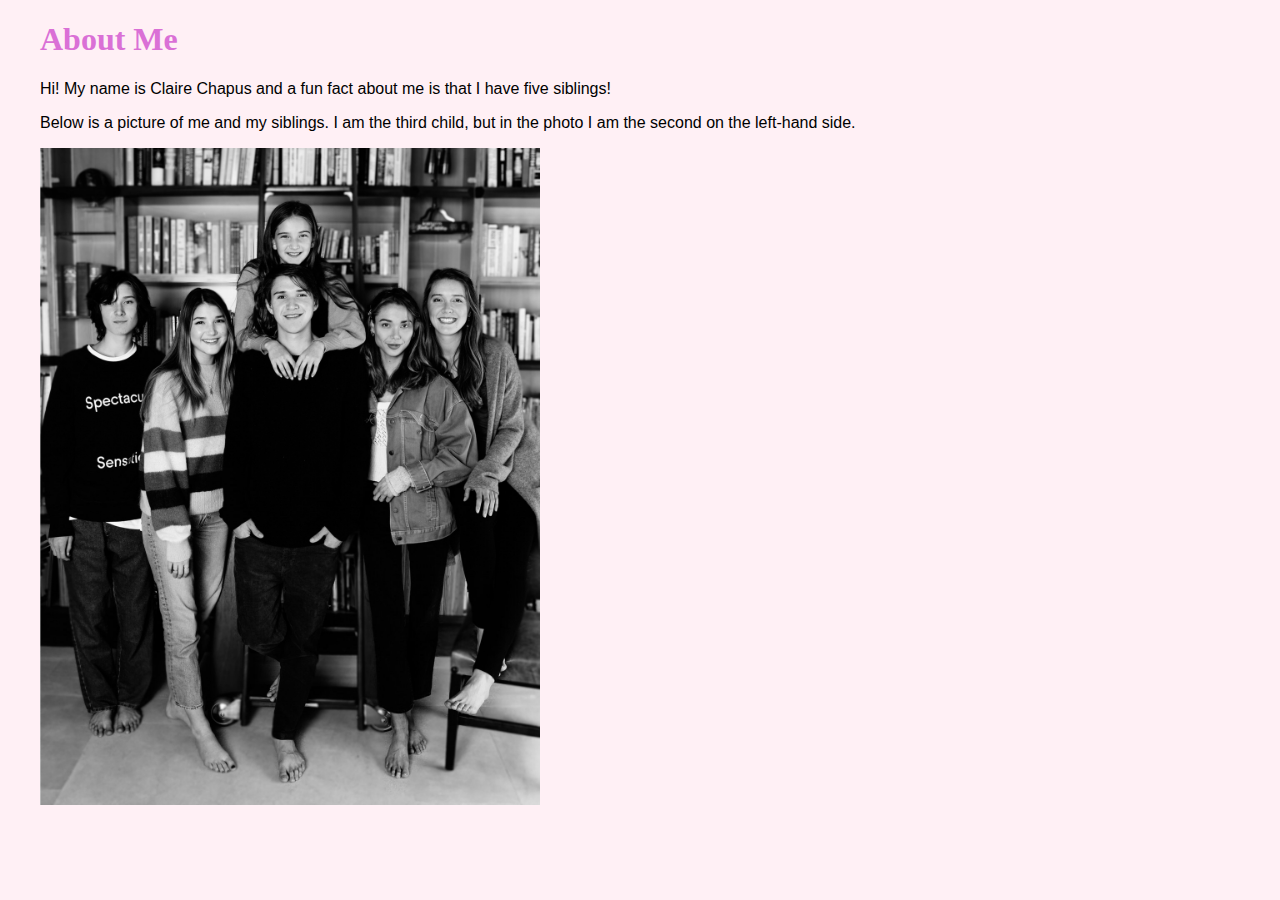
==== about.html @ 283e0ef8 "Add files via upload" ====
<!doctype html>
<html>

<head>
<link rel="stylesheet" href="mystyle.css">
<title> About Me </title>
<meta charset = "utf-8" >
</head>

<body>
<h1> About Me </h1>
<p>Hi! My name is Claire Chapus and a fun fact about me is that I have five siblings!</p>
<p>Below is a picture of me and my siblings. I am the third child, but in the photo I am 
the second on the left-hand side. </p>
<img src="myfam.jpeg" alt="Picture of my siblings and I" width=500>
</body>

</html>
---- mystyle.css ----
body {
	background-color:#FFF0F5;
	font-family: Helvetica, Arial, sans-serif;
	margin-top: 20px;
	margin-bottom: 20px;
	margin-left: 40px;
	margin-right: 40px;
	}
	
nav {
	text-align: center;
	}

h1 {
	font-family: "times new roman", times, serif;
	color: #DA70D6;
	}

h2 {
	font-family: "times new roman", times, serif;
	color: #DA70D6;
	}
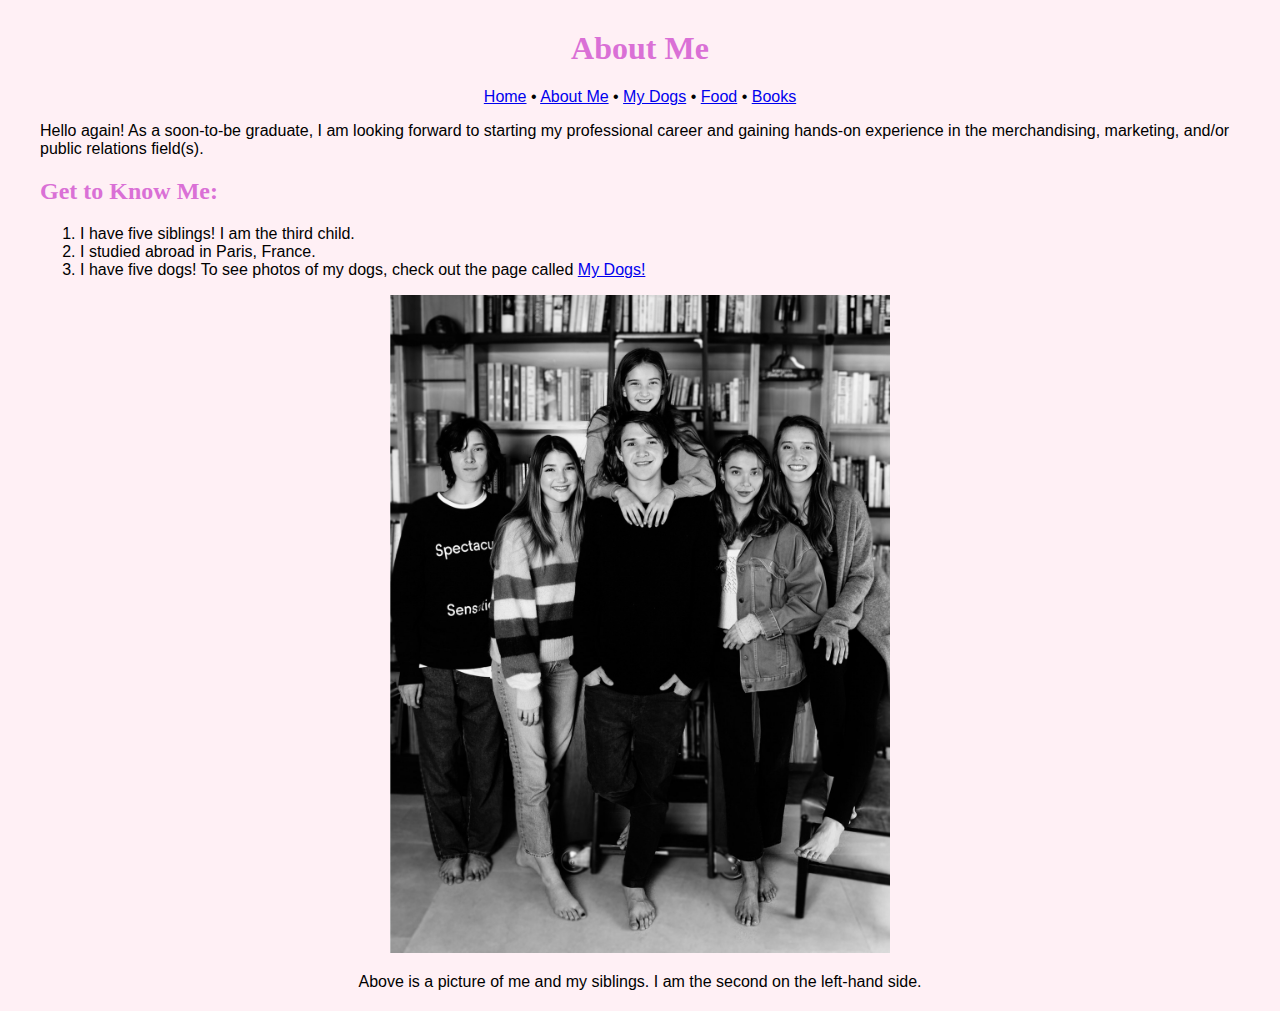
==== commit 968f9441: "Add files via upload" ====
--- a/about.html
+++ b/about.html
@@ -3,16 +3,37 @@
 
 <head>
 <link rel="stylesheet" href="mystyle.css">
-<title> About Me </title>
+<title>About Me</title>
 <meta charset = "utf-8" >
 </head>
 
 <body>
-<h1> About Me </h1>
-<p>Hi! My name is Claire Chapus and a fun fact about me is that I have five siblings!</p>
-<p>Below is a picture of me and my siblings. I am the third child, but in the photo I am 
-the second on the left-hand side. </p>
+<h1>About Me</h1>
+<nav>
+	<a href="index.html">Home</a> •
+	<a href ="about.html">About Me</a> •
+	<a href="dogs.html">My Dogs</a> •
+	<a href="food.html">Food</a> •
+	<a href="books.html">Books</a> 
+</nav>
+<p>Hello again! As a soon-to-be graduate, I am looking forward to starting my 
+professional career and gaining hands-on experience in the merchandising, marketing, 
+and/or public relations field(s). </p>
+
+<h2>Get to Know Me:</h2>
+<ol>
+	<li>I have five siblings! I am the third child.
+	<li>I studied abroad in Paris, France.
+	<li>I have five dogs! To see photos of my dogs, check out the page called 
+	<a href="dogs.html">My Dogs!</a>
+</ol>
+<div class="center">
 <img src="myfam.jpeg" alt="Picture of my siblings and I" width=500>
+<p>Above is a picture of me and my siblings. I am the second on the left-hand side. </p>
+</div>
+
+
+
 </body>
 
 </html>--- a/mystyle.css
+++ b/mystyle.css
@@ -1,18 +1,23 @@
 body {
 	background-color:#FFF0F5;
 	font-family: Helvetica, Arial, sans-serif;
-	margin-top: 20px;
+	margin-top: 30px;
 	margin-bottom: 20px;
 	margin-left: 40px;
 	margin-right: 40px;
-	}
-	
+}
+
+.center {
+	text-align:center;
+}
+
 nav {
 	text-align: center;
-	}
+}
 
 h1 {
 	font-family: "times new roman", times, serif;
+	text-align: center;
 	color: #DA70D6;
 	}
 
